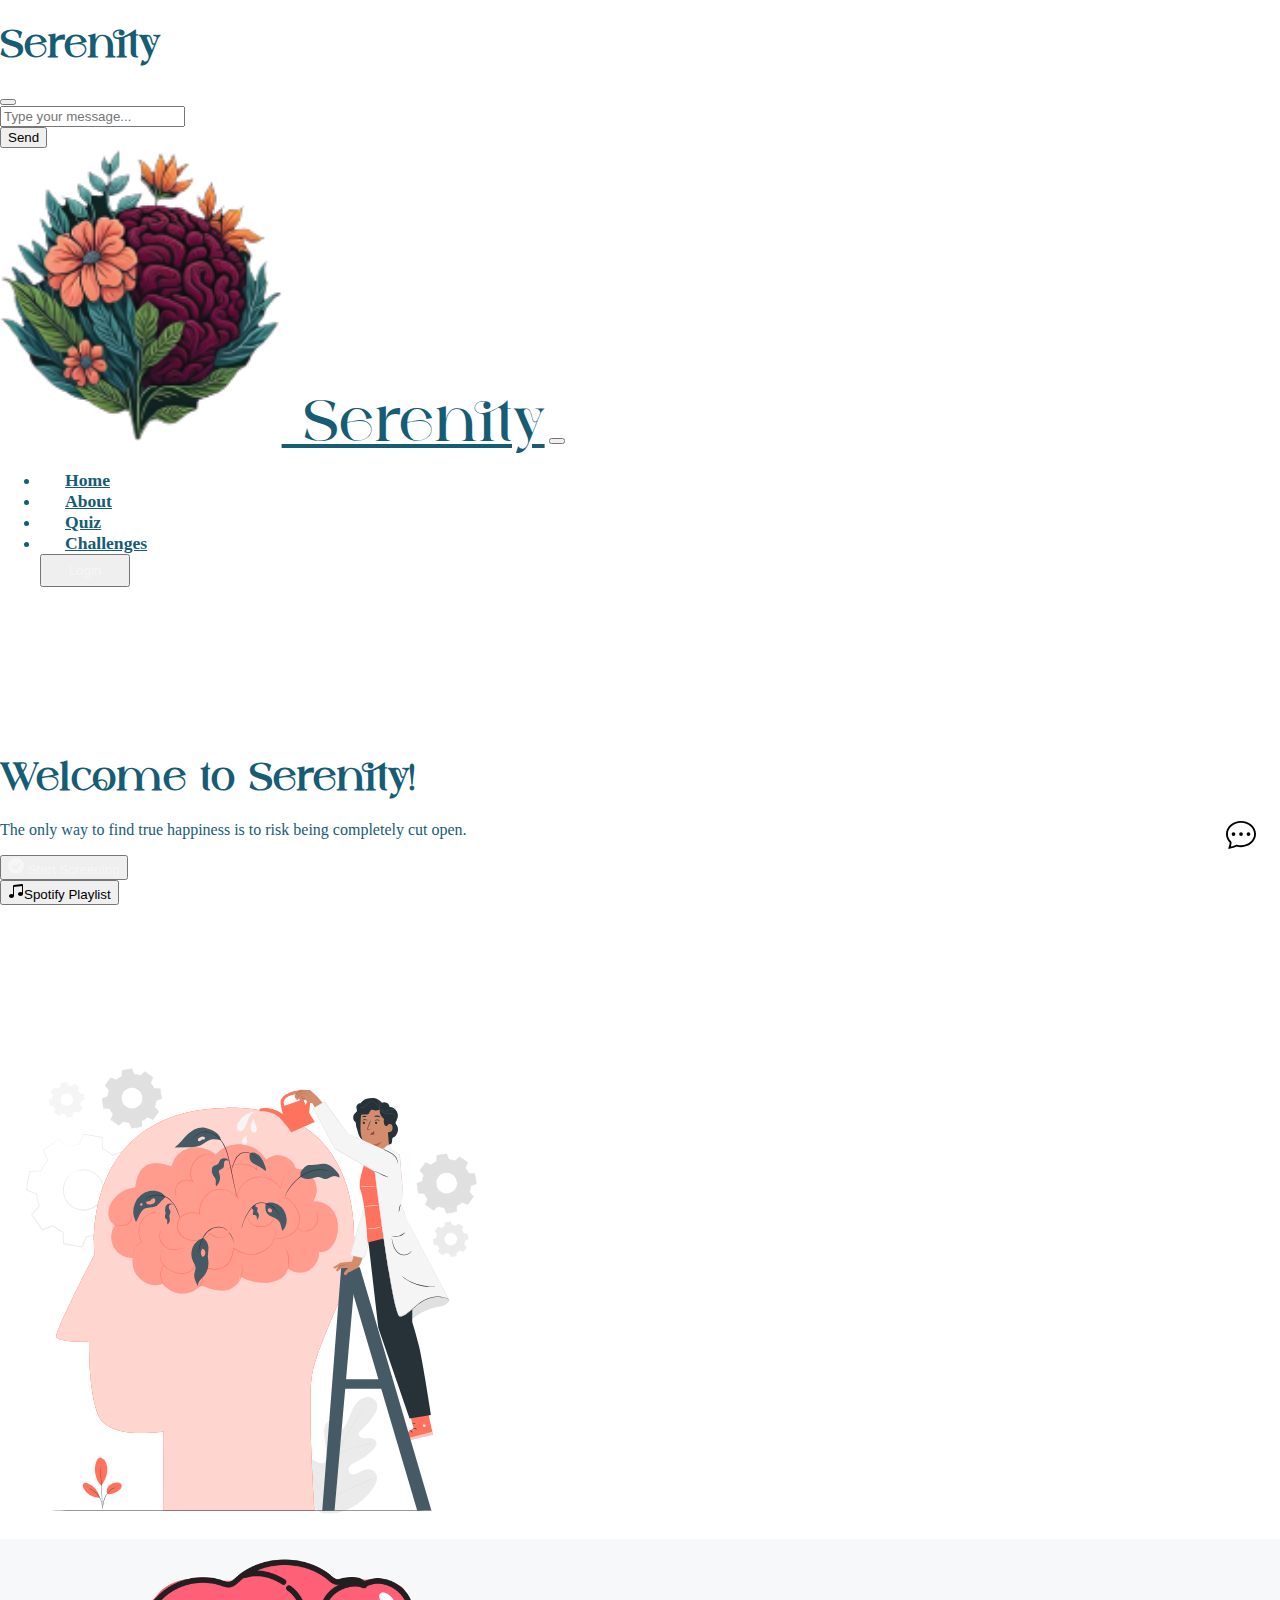
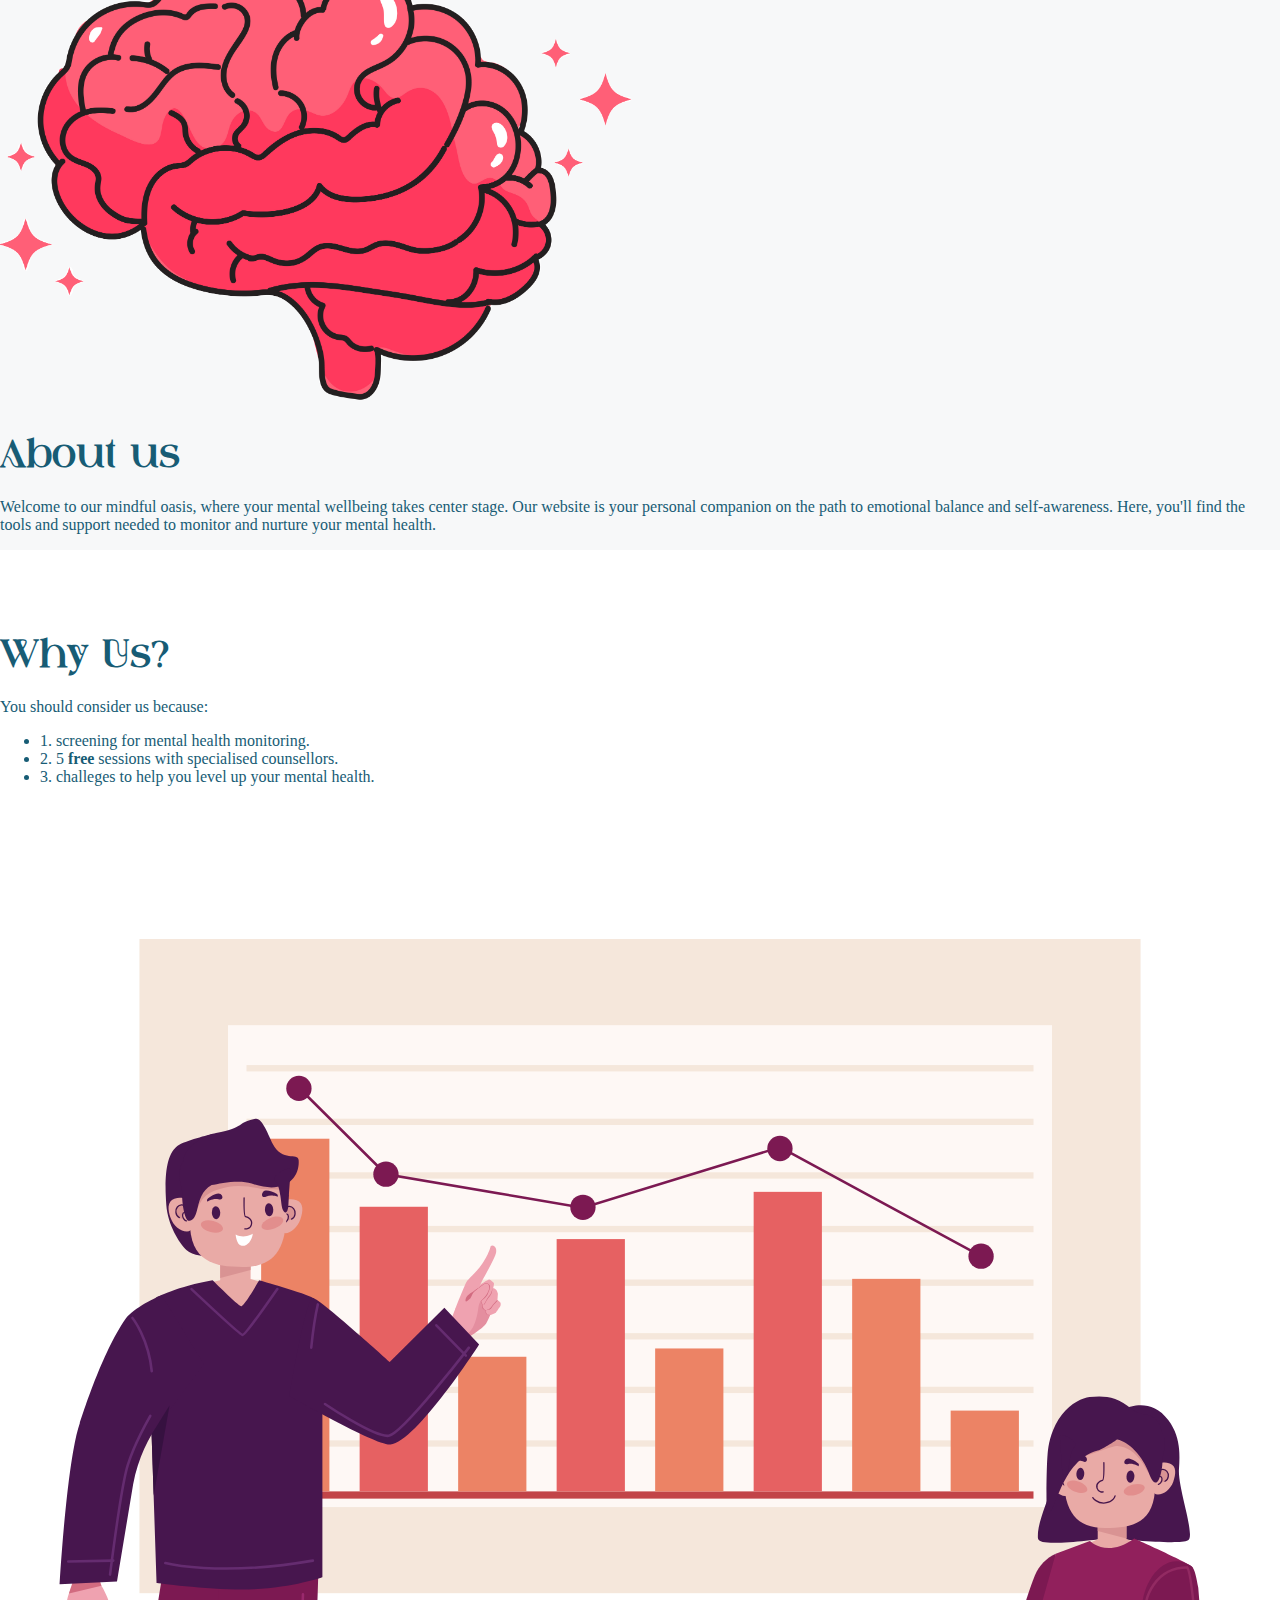
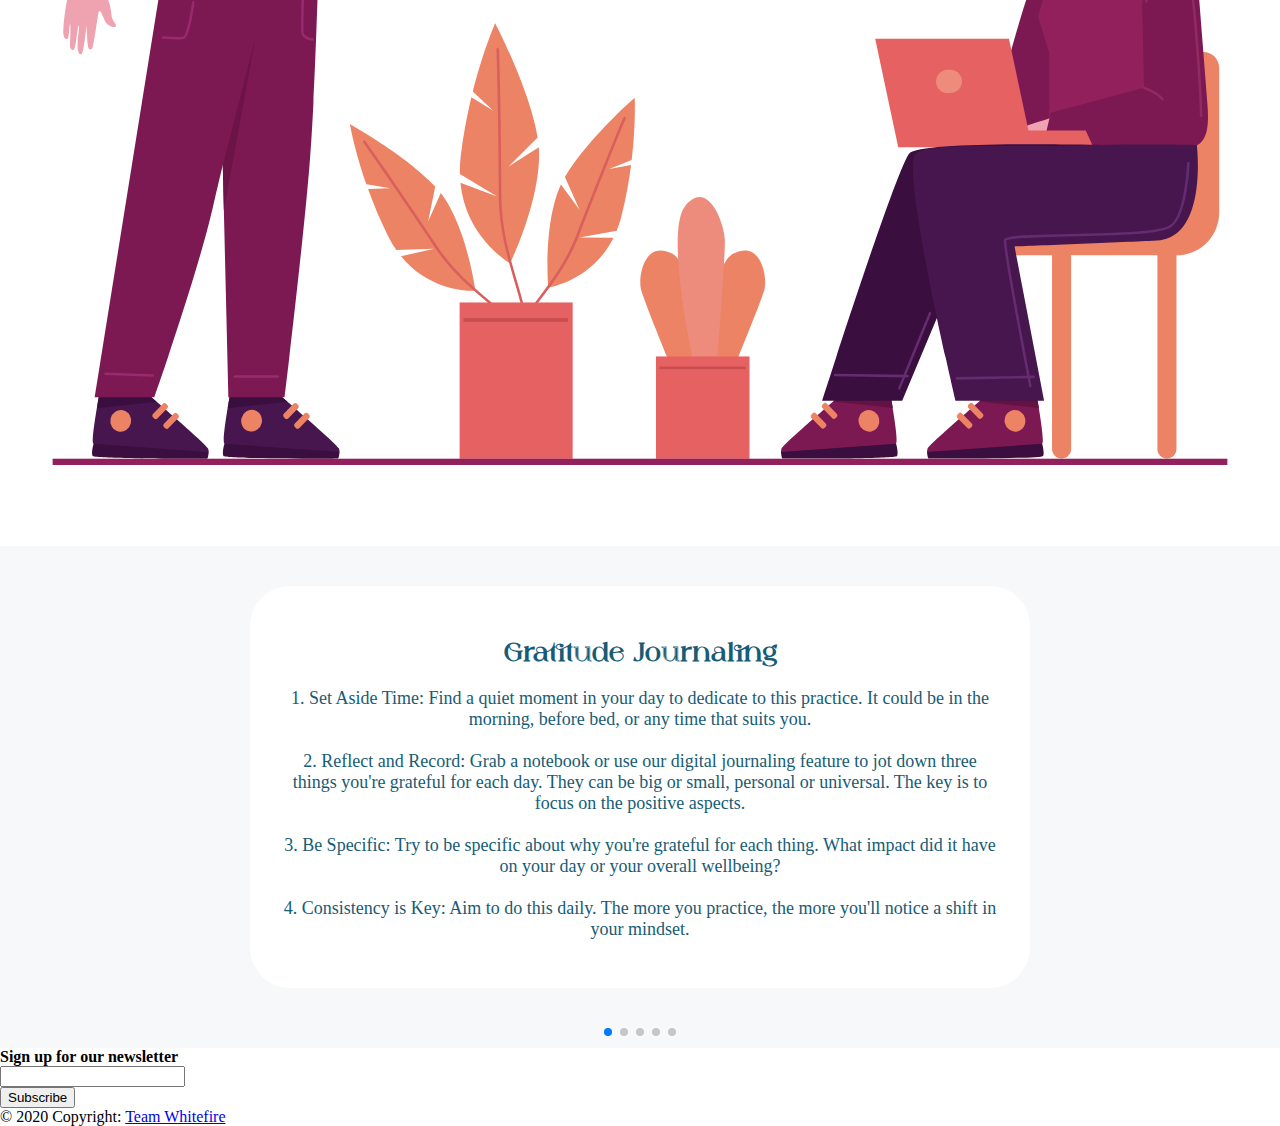
==== index.html @ 5ff88767 "initial commit" ====
<!doctype html>
<html lang="en">

<head>
    <meta charset="utf-8">
    <meta name="viewport" content="width=device-width, initial-scale=1">
    <title>Bootstrap demo</title>
    <link rel="stylesheet" href="/css/styles.css">
    <link href="https://cdn.jsdelivr.net/npm/bootstrap@5.3.1/dist/css/bootstrap.min.css" rel="stylesheet"
        integrity="sha384-4bw+/aepP/YC94hEpVNVgiZdgIC5+VKNBQNGCHeKRQN+PtmoHDEXuppvnDJzQIu9" crossorigin="anonymous">
    <link rel="stylesheet" href="https://cdn.jsdelivr.net/npm/swiper@10/swiper-bundle.min.css" />

</head>

<body>

    <button class="chat" type="button" class="btn btn-primary" data-bs-toggle="modal" data-bs-target="#exampleModal"><img class="chat-icon" src="/images/chat-dots.svg" alt=""></button>
    <div class="modal fade" id="exampleModal" tabindex="-1" aria-labelledby="exampleModalLabel" aria-hidden="true">
        <div class="modal-dialog">
            <div class="modal-content">
                <div class="modal-header">
                    <h1 class="modal-title fs-5" id="exampleModalLabel">Serenity <Chat-Bot></Chat-Bot></h1>
                    <button type="button" class="btn-close" data-bs-dismiss="modal" aria-label="Close"></button>
                </div>
                <div class="modal-body">
                    
                    <div class="chatbox" id="chatbox"></div>
                   
                </div>
                <div class="modal-footer ">
                    <div class="row">
                        <div class="col-9">
                            <input type="text" id="userInput" class="form-control" placeholder="Type your message...">
                        </div>
                        <div class="col-3"><button onclick="sendMessage()" class="btn btn-danger">Send</button></div>
                    </div>
                    
                  
                </div>
                
            </div>
        </div>
    </div>

    <!-- Navbar  -->
    <nav class="navbar navbar-expand-lg navbar-primary">
        <div class="container">
            <a class="navbar-brand" href="#">
                <img class="img-fluid" style=" width: 22%;" src="/images/serenity.png" alt=""> Serenity</a>
            <button class="navbar-toggler collapsed" type="button" data-bs-toggle="collapse"
                data-bs-target="#navbarsExample07" aria-controls="navbarsExample07" aria-expanded="false"
                aria-label="Toggle navigation">
                <span class="navbar-toggler-icon"></span>
            </button>

            <div class="navbar-collapse collapse" id="navbarsExample07">
                <ul class="navbar-nav ms-auto">
                    <li class="nav-item active">
                        <a class="nav-link" href="/">Home </a>
                    </li>
                    <li class="nav-item">
                        <a class="nav-link" href="#About">About</a>
                    </li>
                    <li class="nav-item">
                        <a class="nav-link" href="/pages/screening.html">Quiz</a>
                    </li>
                    <li class="nav-item">
                        <a class="nav-link" href="#challenges">Challenges</a>
                    </li>
                    <button type="button" style="    padding: 0.5em 2em;"
                        class="btn btn-danger rounded-pill"><a href="pages/login.html" style="text-decoration: none; color: #f6f6f6;">Login</a></button>
                </ul>
            </div>
        </div>
    </nav>
    <!-- Navbar -->

    <!-- Hero -->
    <section class="container hero mt-4">
        <div class="row">
            <div class="col-12  col-md-7 hero-text">
                <h1 class="head">
                    Welcome to Serenity!
                </h1>
                <p class="subhead" id="quote">
                    
                </p>

                <div class="row">
                    <div class="col-6 col-md-3">
                        <button type="button" class="btn btn-danger rounded-pill"> <img src="/images/check-circle-fill.svg" alt="">
                            <a style="text-decoration: none; color: #f6f6f6;" href="pages/screening.html">Start Screening</a></button>
                    </div>
                    <div class="col-6 col-md-3">
                        <button type="button" class="btn btn-outline-danger rounded-pill"> <img src="/images/music-note-beamed.svg"
                                alt=""><a target="_blank" style="text-decoration: none; color: black;" href="https://open.spotify.com/playlist/5MSnyi9gTWKdlPQSaJxw3v?si=e7fcb95e6aff4ce6">Spotify Playlist</a></button>
                    </div>
                </div>
            </div>
            <div class="col-12 col-md-5 mt-4">
                <img src="/images/mental-health-illustration.svg" class="img-fluid" />
            </div>
        </div>
    </section>


    <!-- About -->
    <section class="about-section mt-5 mb-5 pb-4" id="About">
        <div class="container">
            <div class="row">
                <div class="col-md-6 col-12">
                    <div class="logo">
                        <img src="/images/brain-illustration.svg" style="width: 50%; margin-top: 20px;" alt="">
                    </div>
                </div>
                <div class="col-md-6 col-12 mt-5">
                    <div class="about-txt">
                        <h1 class="head">About us</h1>

                        <p class="subhead">Welcome to our mindful oasis, where your mental wellbeing takes center stage.
                            Our
                            website
                            is your personal companion on the path to emotional balance and self-awareness. Here, you'll
                            find
                            the
                            tools and support needed to monitor and nurture your mental health.</p>
                    </div>
                </div>
            </div>
        </div>
    </section>

    <!-- Why -->
    <section class="container mt-5">
        <div class="row">
            <div class="col-md-8 col-12 why-text">
                <h1 class="head">Why Us?</h1>
                <p class="subhead">You should consider us because:</p>
                <ul>
                    <li>1. screening for mental health monitoring.</li>
                    <li>2. 5 <b>free</b> sessions with specialised counsellors.</li>
                    <li>3. challeges to help you level up your mental health.</li>
                </ul>
            </div>

            <div class="col-md-4 col-12">
                <img src="/images/chart.svg" style="height: 75%;" alt="">
            </div>
        </div>
    </section>


    <!-- Swiper -->
    <section class="challenges" id="challenges">
    
    
    <div class="swiper-bg">
    <div class="swiper mySwiper">
        <div class="swiper-wrapper mb-5">
            <div class="swiper-slide">
 
                <div class="card-challenges">
                    <div class="card-body">
                        <h3 class="head">Gratitude Journaling</h3>
                        <p class="subhead">1. Set Aside Time: Find a quiet moment in your day to dedicate to this practice. It could be in the morning, before bed, or
                        any time that suits you.
                        <br><br>
                        2. Reflect and Record: Grab a notebook or use our digital journaling feature to jot down three things you're grateful for
                        each day. They can be big or small, personal or universal. The key is to focus on the positive aspects.
                        <br><br>
                        3. Be Specific: Try to be specific about why you're grateful for each thing. What impact did it have on your day or your
                        overall wellbeing?
                        <br><br>
                        4. Consistency is Key: Aim to do this daily. The more you practice, the more you'll notice a shift in your mindset.</p>
                    </div>
                </div>
            </div>
            <div class="swiper-slide">
                <div class="card-challenges">
                    <div class="card-body">
                        <h3 class="head">Daily Mindfulness Practice</h3>
                        <p class="subhead">1. Commit to Daily Practice: Dedicate a few minutes each day to mindfulness. It could be in the morning, during a break, or
                        in the evening—whenever suits you best.
                        <br><br>
                        2. Choose Your Practice: Select from a variety of mindfulness exercises provided on our platform. These may include guided
                        meditation, deep breathing, body scan, and more.
                        <br><br>
                        3. Engage with Presence: Immerse yourself in the chosen practice. Focus on your breath, sensations, or the present
                        environment, letting go of distractions.
                        <br><br>
                        4. Reflect on Your Experience: After each practice, take a moment to reflect on how you feel. Notice any shifts in your
                        thoughts, emotions, or overall state of mind.
                        <br><br>
                        5. Track Your Progress: Use our tracking feature to log your daily practices. Witnessing your commitment and progress can
                        be a powerful motivator.</p>
                    </div>
                </div>
            </div>
            <div class="swiper-slide">
                <div class="card-challenges">
                    <div class="card-body">
                        <h3 class="head">Screen-free hour</h3>
                        <p class="subhead">1. Choose Your Hour: Select a time of day that works best for you to go screen-free. It could be in the morning, during
                        lunch, or in the evening—whatever aligns with your schedule.
                        <br><br>
                        2. Set Your Intention: Decide how you'd like to spend this hour. It could be reading a book, going for a walk, engaging in
                        a creative hobby, or simply relaxing without screens.
                        <br><br>
                        3. Create a Tech-Free Zone: Designate a space where screens are off-limits. This could be a room, a cozy corner, or even
                        your entire living space.
                        <br><br>
                        4. Immerse Yourself in the Present: Engage fully in your chosen activity. Be present, savoring the sights, sounds, and
                        sensations around you.
                        <br><br>
                        5. Reflect on Your Experience: After the hour, take a moment to reflect on how you feel. Notice any shifts in your mood,
                        energy levels, or overall sense of well-being.</p>
                    </div>
                </div>
            </div>
            <div class="swiper-slide">
                <div class="card-challenges">
                    <div class="card-body">
                        <h3 class="head">Creative Expression</h3>
                        <p class="subhead">1. Choose Your Medium: Select an artistic medium that resonates with you. It could be painting, drawing, writing, poetry,
                        music, or any form of creative expression you feel drawn to.
                        <br><br>
                        2. Set Aside Time: Dedicate a specific block of time for your creative endeavor. This could be a few minutes or several
                        hours, depending on your availability.
                        <br><br>
                        3. Let Go of Expectations: Release the need for perfection and simply allow yourself to create. Focus on the process rather
                        than the end result.
                        <br><br>
                        4. Express Yourself Freely: Let your emotions guide your creative process. Use colors, shapes, words, or sounds to convey
                        what's in your heart and mind.
                        <br><br>
                        5. Reflect on Your Creation: Take a moment to reflect on your artwork. What emotions or insights does it evoke? How does it
                        make you feel?</p>
                    </div>
                </div>
            </div>
            <div class="swiper-slide">
                <div class="card-challenges">
                    <div class="card-body">
                        <h3 class="head">Physical Activity</h3>
                        <p class="subhead">1. Set Your Goal: Decide on a realistic physical activity goal that aligns with your current fitness level and schedule. It
                        could be as simple as a daily walk or a more structured workout routine.
                        <br><br>
                        2. Choose Your Activity: Select an activity that you enjoy. This could be jogging, yoga, dancing, swimming, or any form of
                        exercise that brings you joy.
                        <br><br>
                        3. Allocate Time: Dedicate a specific time slot in your day for physical activity. Consistency is key, so aim for a routine
                        that you can maintain.
                        <br><br>
                        4. Listen to Your Body: Pay attention to how your body feels during and after the activity. Adjust the intensity or
                        duration as needed to ensure you're comfortable and safe.
                        <br><br>
                        5. Reflect on Your Experience: Take a moment to reflect on how the activity made you feel. Notice any changes in your mood,
                        energy levels, or overall sense of well-being.</p>
                    </div>
                </div>
            </div>
        </div>
        <div class="swiper-pagination"></div>
    </div>
    </section>
</div>

    <!-- Footer  -->
    <footer class=" text-center text-white bg-dark">
        <!-- Grid container -->
        <div class="container-fluid p-4 pb-0 ">
            <!-- Section: Form -->
            <section class="">
                <form action="">
                    <!--Grid row-->
                    <div class="row d-flex justify-content-center">
                        <!--Grid column-->
                        <div class="col-auto">
                            <span class="pt-2">
                                <strong>Sign up for our newsletter</strong>
                            </span>
                        </div>
                        <!--Grid column-->

                        <!--Grid column-->
                        <div class="col-md-5 col-12">
                            <!-- Email input -->
                            <div class="form-outline form-white mb-4">
                                <input type="email" id="form5Example29" class="form-control" />
                                
                            </div>
                        </div>
                        <!--Grid column-->

                        <!--Grid column-->
                        <div class="col-auto">
                            <!-- Submit button -->
                            <button type="submit" class="btn btn-outline-light mb-4">
                                Subscribe
                            </button>
                        </div>
                        <!--Grid column-->
                    </div>
                    <!--Grid row-->
                </form>
            </section>
            <!-- Section: Form -->
        </div>
        <!-- Grid container -->

        <!-- Copyright -->
        <div class="text-center p-3" >
            © 2020 Copyright:
            <a class="text-white" href="https://mdbootstrap.com/">Team Whitefire</a>
        </div>
        <!-- Copyright -->
    </footer>

    <!-- Swiper JS -->
    <script src="https://cdn.jsdelivr.net/npm/swiper@10/swiper-bundle.min.js"></script>

    <!-- Initialize Swiper -->
    <script>
        var swiper = new Swiper(".mySwiper", {
            slidesPerView: 1,
            spaceBetween: 20,
            loop: true,
            autoplay: {
                delay: 9500,
                disableOnInteraction: false,
            },
            pagination: {
                el: ".swiper-pagination",
                clickable: true,
            },
            breakpoints: {
                0: {
                    slidesPerView: 1,
                },
                768: {
                    slidesPerView: 1,
                },
                991: {
                    slidesPerView: 1,
                },
            },
        });
    </script>
<script>
    function sendMessage() {
            var userInput = document.getElementById("userInput").value;
            document.getElementById("chatbox").innerHTML += "<p><strong>You:</strong> " + userInput + "</p>";
            document.getElementById("userInput").value = "";

            // Simulate a response from the chatbot (you'd replace this with actual logic)
            setTimeout(function () {
                var botResponse = "I'm just a simple demo bot, but I'm here to support you!";
                document.getElementById("chatbox").innerHTML += "<p><strong>Bot:</strong> " + botResponse + "</p>";
            }, 1000);
        }
</script>
    <script src="/js/script.js"></script>
    <script src="https://cdn.jsdelivr.net/npm/bootstrap@5.3.1/dist/js/bootstrap.bundle.min.js"
        integrity="sha384-HwwvtgBNo3bZJJLYd8oVXjrBZt8cqVSpeBNS5n7C8IVInixGAoxmnlMuBnhbgrkm"
        crossorigin="anonymous"></script>


</body>

</html>
---- css/styles.css ----
@font-face {
    font-family: "against";
    src: url("/fonts/against\ regular.ttf");
  }

  :root {
    --background: #fff;
    --foreground: #175c75;
    --tertiary: #a72608;
  }
  
  body {
    background-color: var(--background) !important;
    margin: 0;
    font-family: "Poppins";
  }

h1,h3{
  font-family: "against";
  color: #175c75 !important;
}

p,li{
  color: #175c75;
}
  /* Navbar */

  .navbar-brand{
    color: var(--foreground) !important;
  font-family: "against";
  font-size: 3em;
  }

.nav-link{
    font-size: 1.1em !important;
    font-weight: bold !important;
    color: var(--foreground) !important;
    margin: 0px 8px;
  }


  @media only screen and (min-width: 768px) {
    .nav-link {
      margin: 0px 25px;
    }
    .nav-link {
      position: relative;
      transition: color 0.3s ease-in-out;
    }
    
    .nav-link::before {
      content: "";
      position: absolute;
      bottom: -2px;
      left: 0;
      width: 100%;
      height: 2px;
      background-color: #FF0000;
      transform: scaleX(0);
      transition: transform 0.3s ease-in-out;
    }
    
    .nav-link:hover {
      color: #FF0000;
    }
    
    .nav-link:hover::before {
      transform: scaleX(1);
    }
  }

  /* Hero */

  @media only screen and (min-width: 768px) {
    .hero-text {
      padding: 130px 0px;
    }
  }


/* About */
.about-section{
  height: auto;
  position: relative;
  overflow: hidden;
  background-color: #f7f8f9;
  
}
.about-section::before{
  content: "";
    position: absolute;
    width: 100%;
    height: 70vh;
    opacity: 0.06;
    color: #000000;
    background: url(/images/bg1.png);
    filter: blur(1px);
    background-repeat: repeat;
    background-attachment: fixed;
}



  /* Why */
  @media only screen and (min-width: 768px) {
    .why-text {
      padding: 60px 0px;
    }
  }


  /* Swiper  */

  .swiper1 {
    position: relative;
    height: 100%;
  }

  .swiper1{
    background: #eee;
    font-family: Helvetica Neue, Helvetica, Arial, sans-serif;
    font-size: 14px;
    color: #000;
    margin: 0;
    padding: 0;
  }
  .swiper {
    width: 100%;
    height: 100%;
  }

  .swiper-slide {
    text-align: center;
    font-size: 18px;
    display: flex;
    justify-content: center;
    align-items: center;
  }

  .swiper-slide img {
    display: block;
    width: 100%;
    height: 100%;
    object-fit: cover;
  }
  
  .swiper-pagination{
    position: relative !important;
  }

  .card-challenges{
    padding: 0px 0px;
  }
  .card-body{
    background-color: #fff;
    margin-top: 40px;
    padding: 30px !important;
    border-radius: 40px;
  }

  @media only screen and (min-width: 768px) {
    .card-challenges {
      padding: 0px 250px;
    }
  }

  .swiper-bg{
    height: auto;
    position: relative;
    overflow: hidden;
    background-color: #f7f8f9;
    
  }
  .swiper-bg::before{
    content: "";
      position: absolute;
      width: 100%;
      height: 70vh;
      opacity: 0.06;
      color: #000000;
      background: url(/images/bg1.png);
      filter: blur(1px);
      background-repeat: repeat;
      background-attachment: fixed;
  }
  
  
.chat {
  position: fixed;
  fill: #000000;
  z-index: 10;
  top: 90%;
  left: 95%;
  width: 50px;
  height: 50px;
  cursor: pointer;
  /* background-color: white; */
  /* border-radius: 50%; */

  border: none;
  background-color: white;
  border-radius: 50%;

}

.chat-icon {
  width: 30px;
  height: 30px;
}


.modal-footer {
  display: flex;
  justify-content: space-between;
}
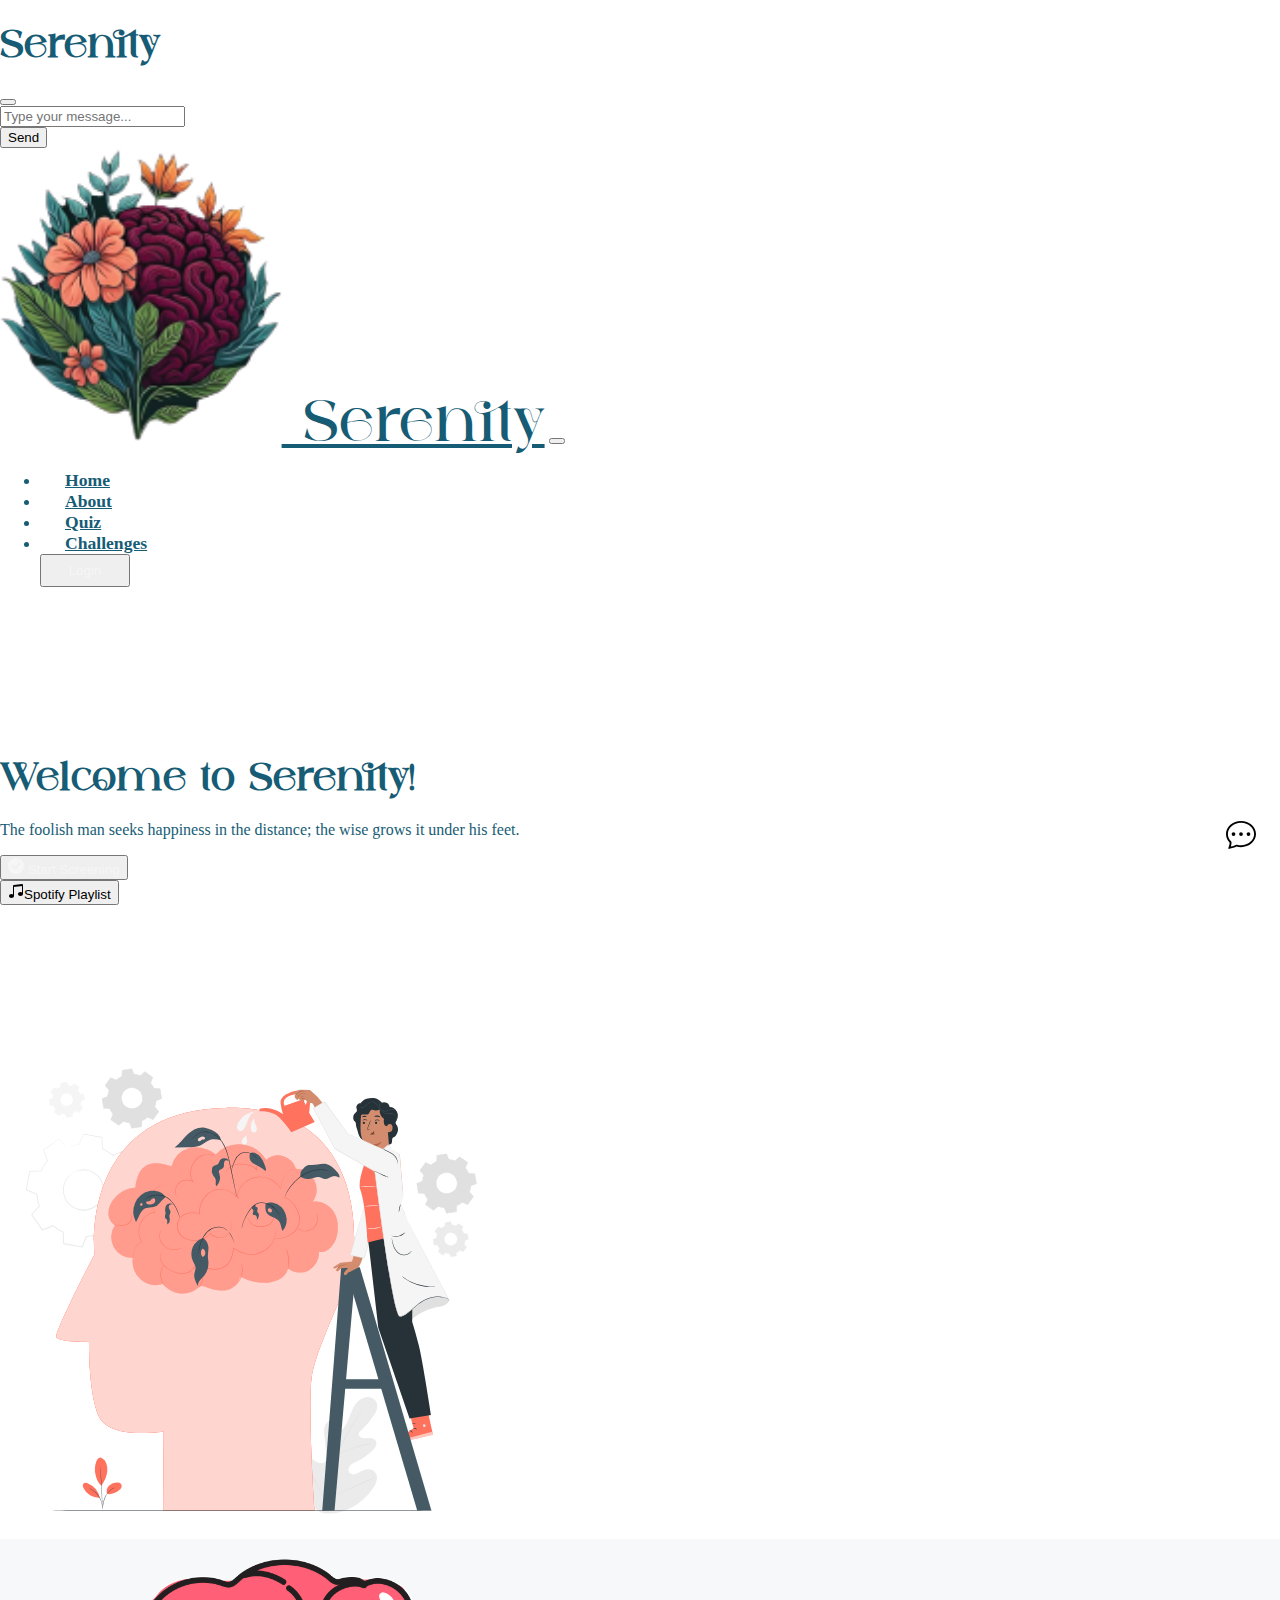
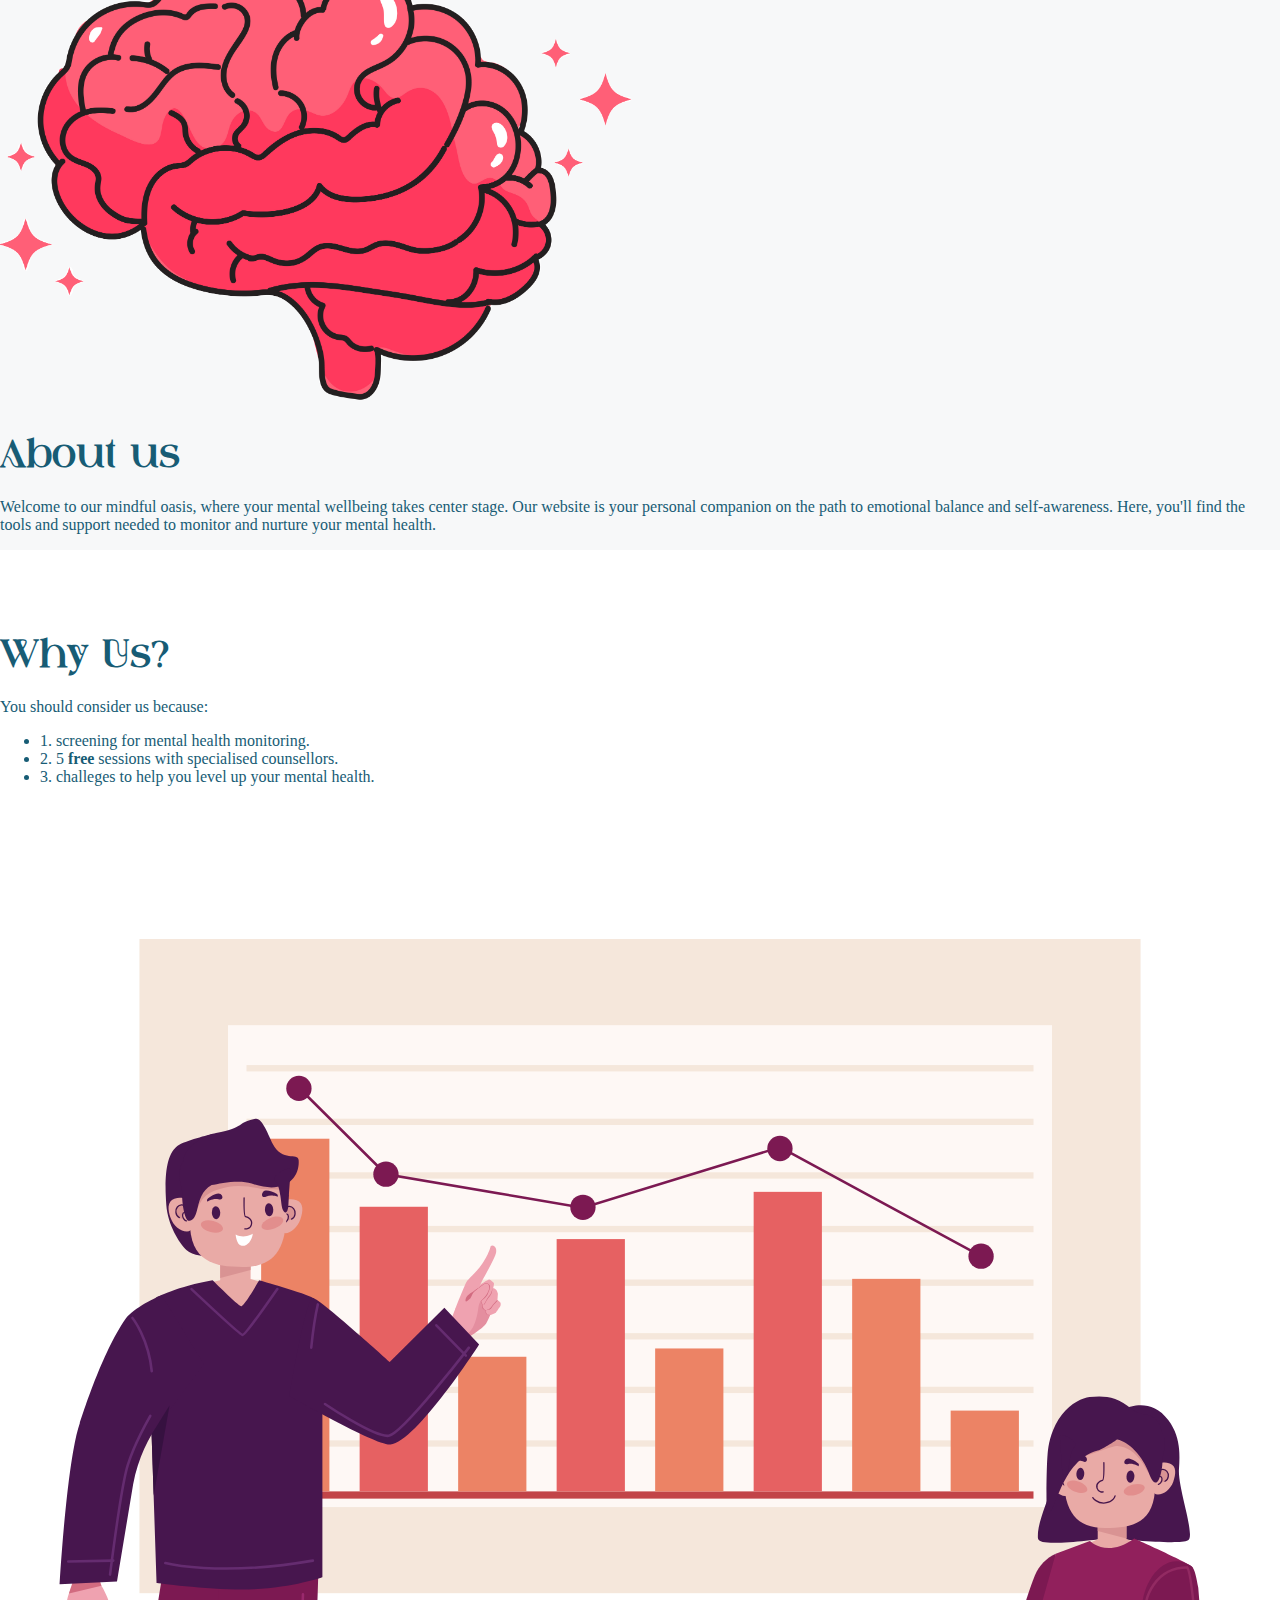
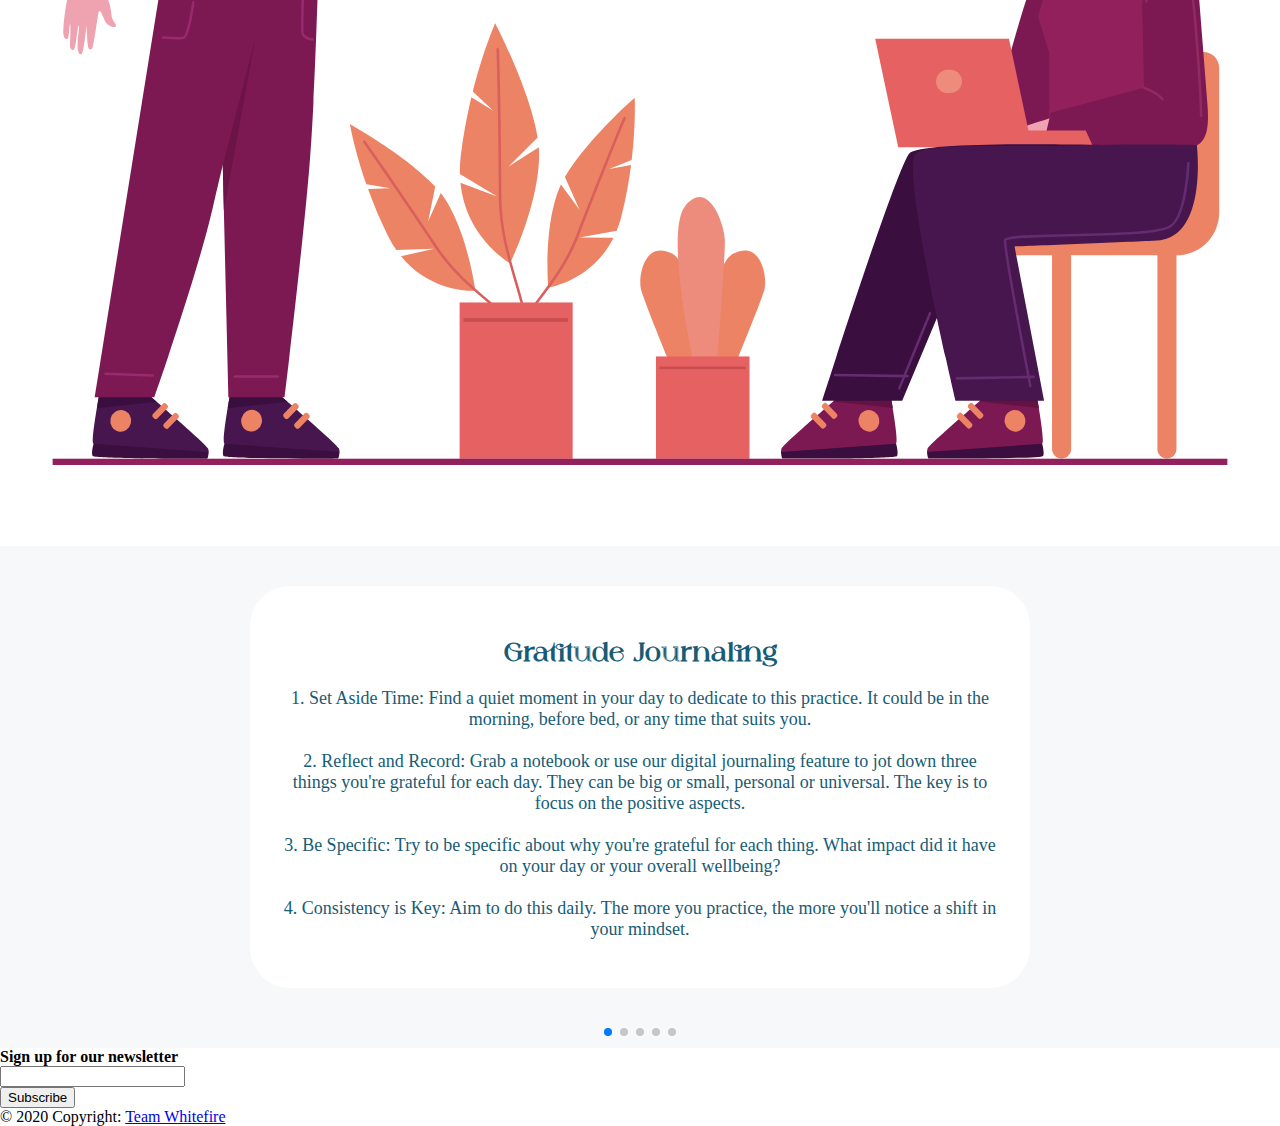
==== commit 2bae8555: "updated website title" ====
--- a/index.html
+++ b/index.html
@@ -4,7 +4,7 @@
 <head>
     <meta charset="utf-8">
     <meta name="viewport" content="width=device-width, initial-scale=1">
-    <title>Bootstrap demo</title>
+    <title>Serenity - The Path to Emotional Wellness</title>
     <link rel="stylesheet" href="/css/styles.css">
     <link href="https://cdn.jsdelivr.net/npm/bootstrap@5.3.1/dist/css/bootstrap.min.css" rel="stylesheet"
         integrity="sha384-4bw+/aepP/YC94hEpVNVgiZdgIC5+VKNBQNGCHeKRQN+PtmoHDEXuppvnDJzQIu9" crossorigin="anonymous">
